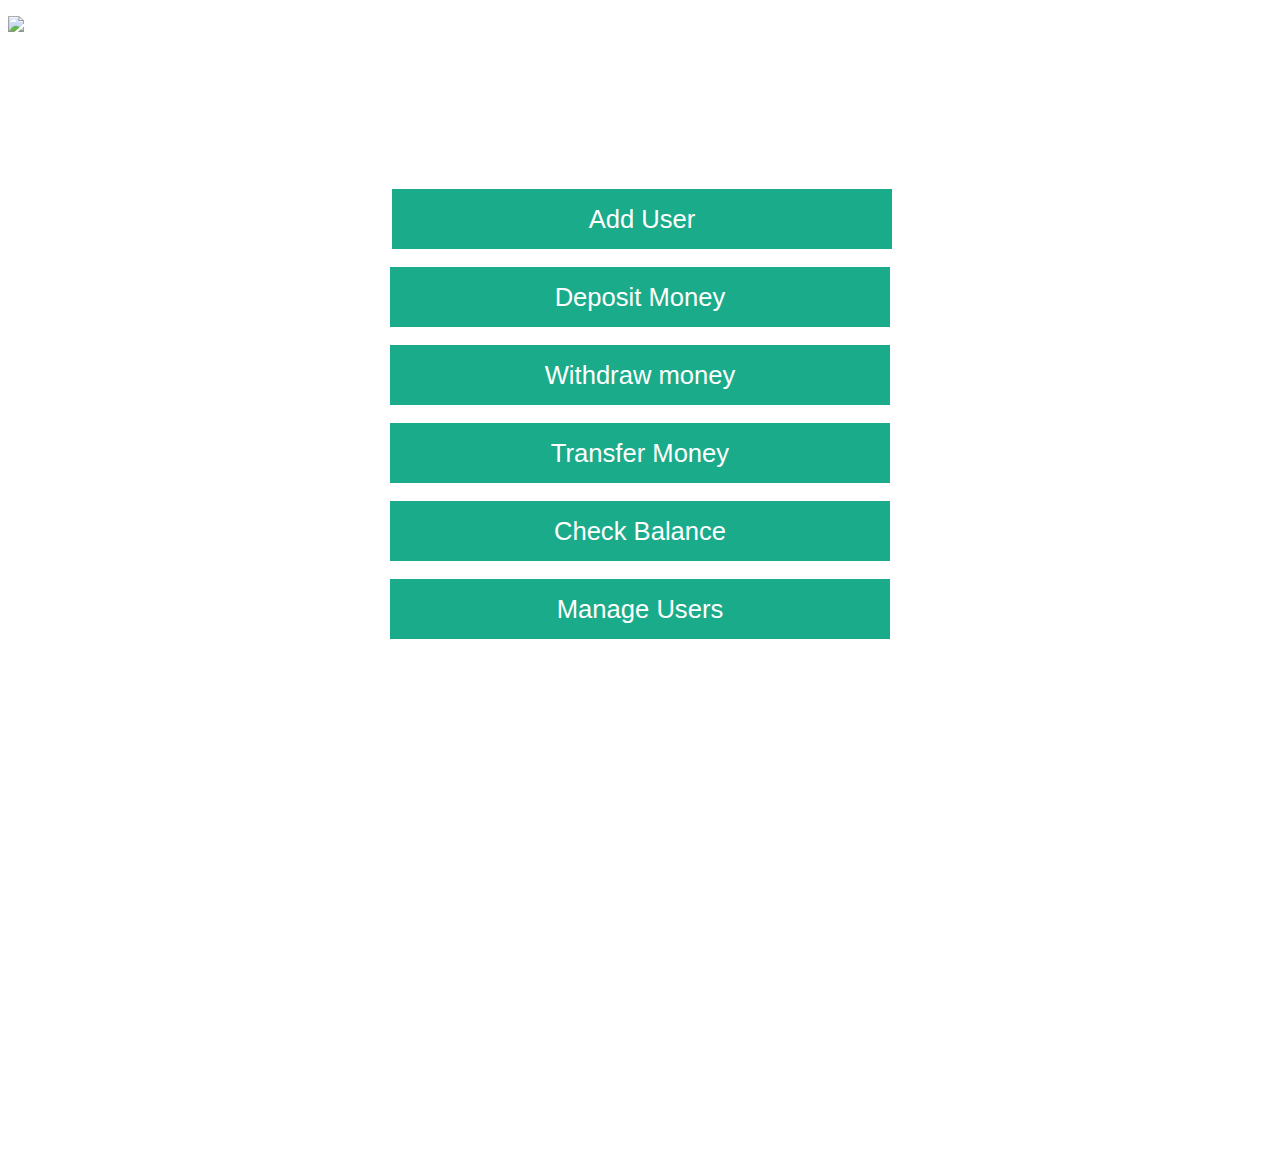
==== templates/admindashboard.html @ 251601dc "added registration and login logic" ====
<!DOCTYPE html>
<html>
<title>Dashboard</title>

<head>

<body>
  <style>
    body {
      background: url('static/images/bg.png');
    }

    .content {
      text-align: center;
      padding-bottom: 40%;
    }

    .content:before {
      content: '';
      height: 100%;
      display: inline-block;
      vertical-align: middle;
    }

    button {
      width: 500px;
      background: #1AAB8A;
      color: #fff;
      border: none;
      position: relative;
      height: 60px;
      font-size: 1.6em;
      padding: 0 2em;
      cursor: pointer;
      transition: 800ms ease all;
      outline: none;
    }

    button:hover {

      background: #fff;
      color: #1AAB8A;
    }

    button:before,
    button:after {
      content: '';
      position: absolute;
      top: 0;
      right: 0;
      height: 2px;
      width: 0;
      background: #1AAB8A;
      transition: 400ms ease all;
    }

    button:after {
      right: inherit;
      top: inherit;
      left: 0;
      bottom: 0;
    }

    button:hover:before,
    button:hover:after {
      width: 100%;
      transition: 800ms ease all;
    }

    img {
      width: 200px;
      opacity: 0.9;
    }

    ul {
      list-style-type: none;
      ba margin: 0;
      padding: 0;
      overflow: hidden;

    }

    li {
      float: right;
      display: block;
      color: white;
      text-align: center;
      padding: 14px 16px;
      text-decoration: none;
    }

    .active {
      background-color: #4CAF50;
    }

    #log {
      cursor: pointer;
    }

    h3 {
      padding-left: 87%;
      font-size: 40px;
      color: white;
    }
  </style>
  <ul>
    <img src="static/images/logo.png">
    <li></li>
    <li onclick="makeChange(); return false;" id="log">Log out</li>
  </ul>

  <h3>&#8377; : <span id="bal">*****</span></h3>

  <div class="content">
    <a href="/register">
      <button>Add User</button>
    </a>
    <br>
    <br>
    <a href="/register">
      <button>Deposit Money</button>
    </a>
    <br>
    <br>
    <a href="receivedrequests.html">
      <button>Withdraw money</button>
    </a>
    <br>
    <br>
    <a href="recenttransactions.html">
      <button>Transfer Money</button>
    </a> <br/> <br/>
    <button type="submit" class="btn-checkBalance">Check Balance </button> <br/><Br/>
    <a href="chatbot.html">
      <button>Manage Users</button>
    </a>
  </div>
  
  <script src="https://ajax.googleapis.com/ajax/libs/jquery/1.12.4/jquery.min.js"></script>
  <script src="https://stackpath.bootstrapcdn.com/bootstrap/4.3.1/js/bootstrap.min.js"></script>

</body>


</html>
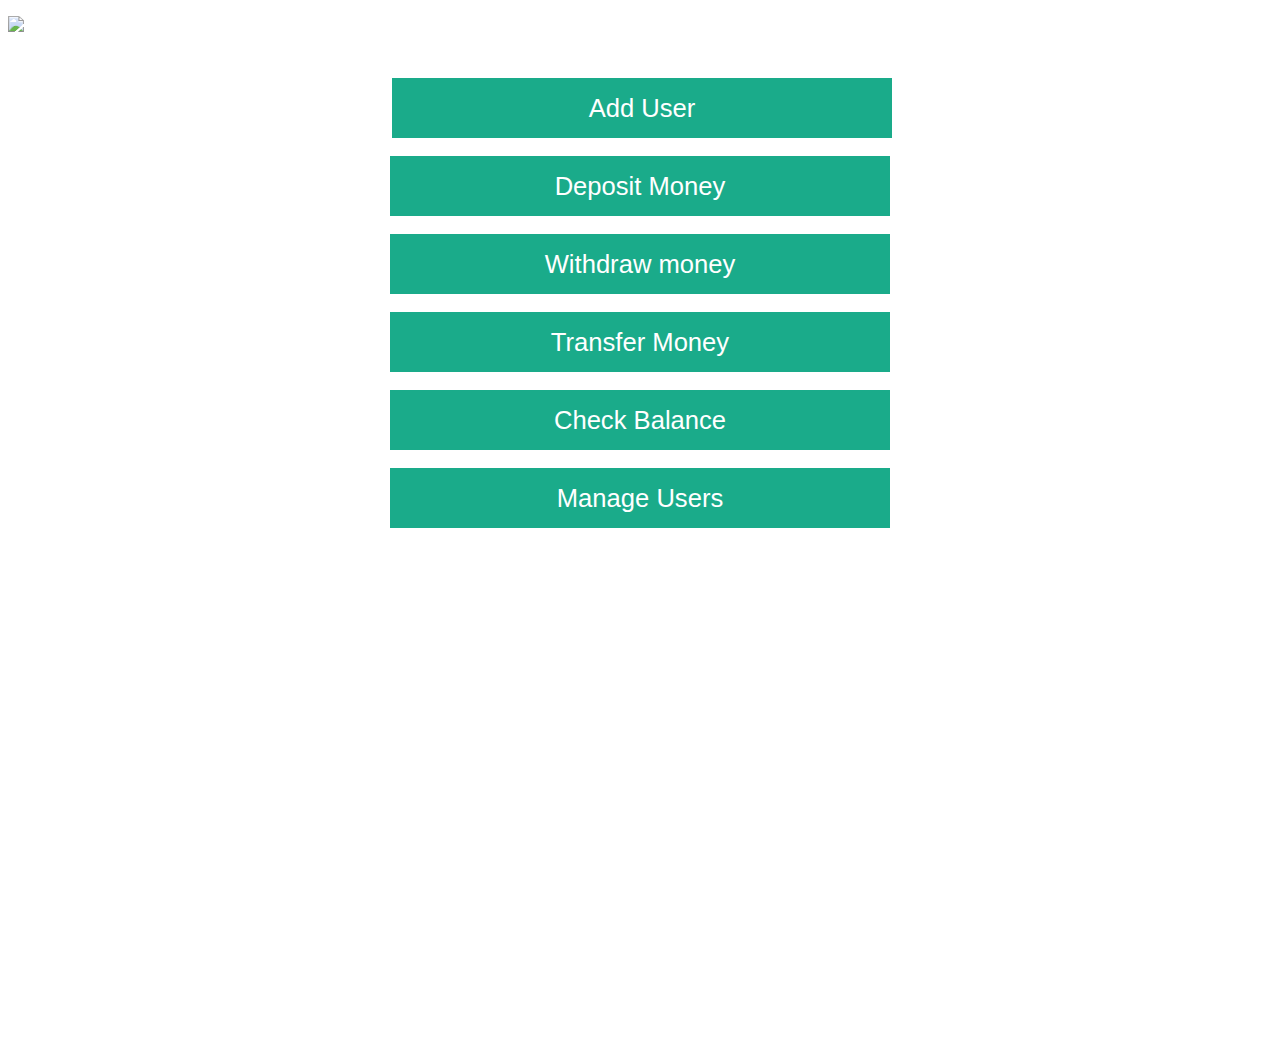
==== commit 4ad54a0c: "transfer and transactions completed" ====
--- a/templates/admindashboard.html
+++ b/templates/admindashboard.html
@@ -108,9 +108,6 @@
     <li></li>
     <li onclick="makeChange(); return false;" id="log">Log out</li>
   </ul>
-
-  <h3>&#8377; : <span id="bal">*****</span></h3>
-
   <div class="content">
     <a href="/register">
       <button>Add User</button>
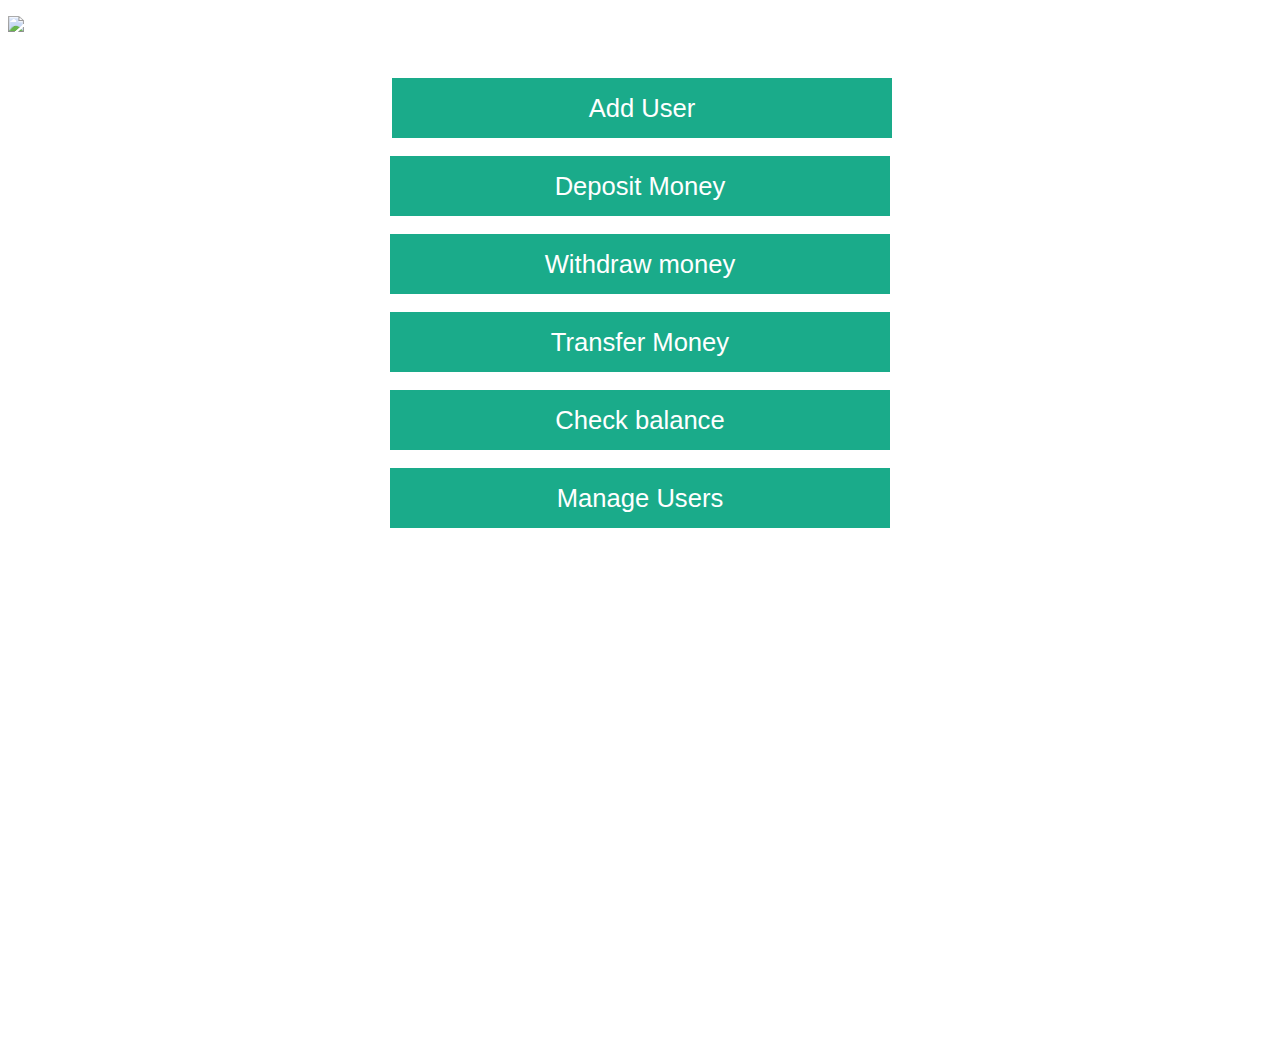
==== commit ee34da1f: "displaying transactions com[leted" ====
--- a/templates/admindashboard.html
+++ b/templates/admindashboard.html
@@ -106,7 +106,7 @@
   <ul>
     <img src="static/images/logo.png">
     <li></li>
-    <li onclick="makeChange(); return false;" id="log">Log out</li>
+    <a href="/logout"><li id="log">Log out</li></a>
   </ul>
   <div class="content">
     <a href="/register">
@@ -114,7 +114,7 @@
     </a>
     <br>
     <br>
-    <a href="/register">
+    <a href="/deposit">
       <button>Deposit Money</button>
     </a>
     <br>
@@ -127,7 +127,9 @@
     <a href="recenttransactions.html">
       <button>Transfer Money</button>
     </a> <br/> <br/>
-    <button type="submit" class="btn-checkBalance">Check Balance </button> <br/><Br/>
+    <a href="/checkbalance">
+        <button>Check balance</button>
+      </a><br><br>
     <a href="chatbot.html">
       <button>Manage Users</button>
     </a>
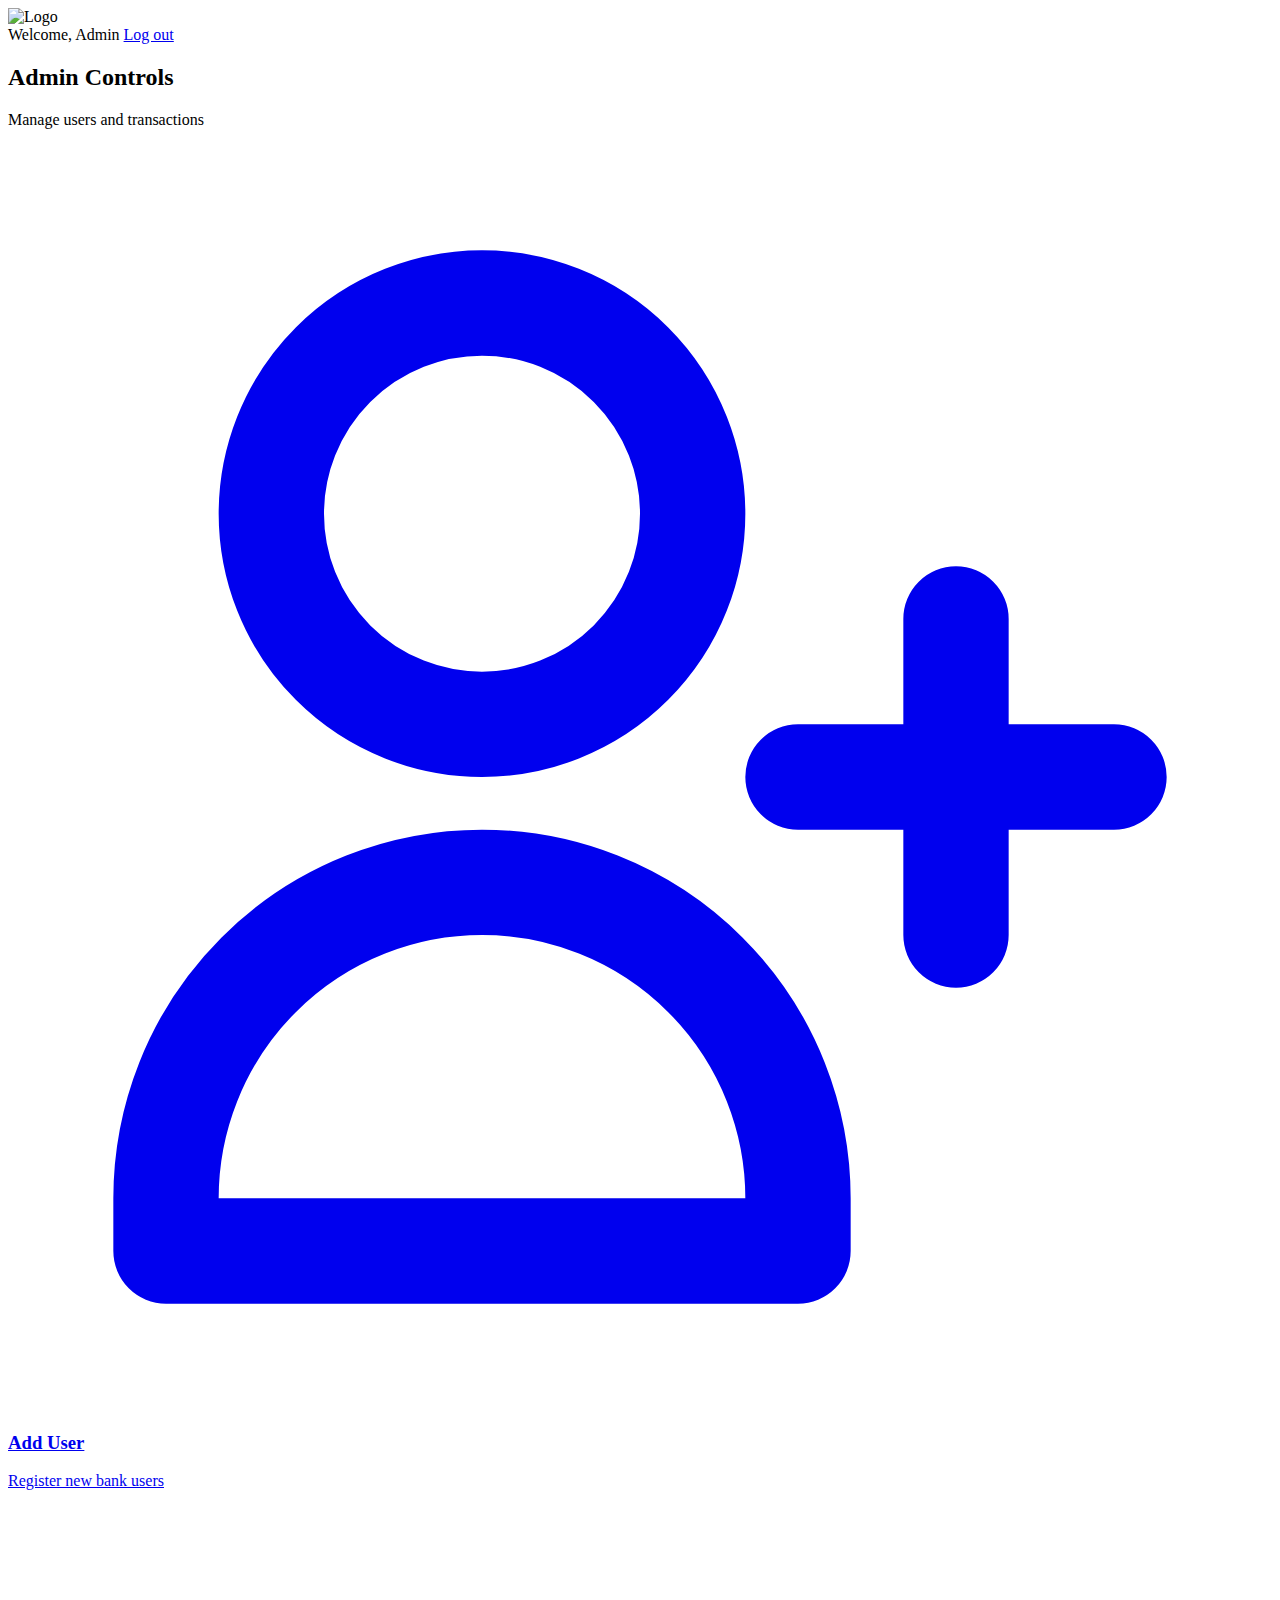
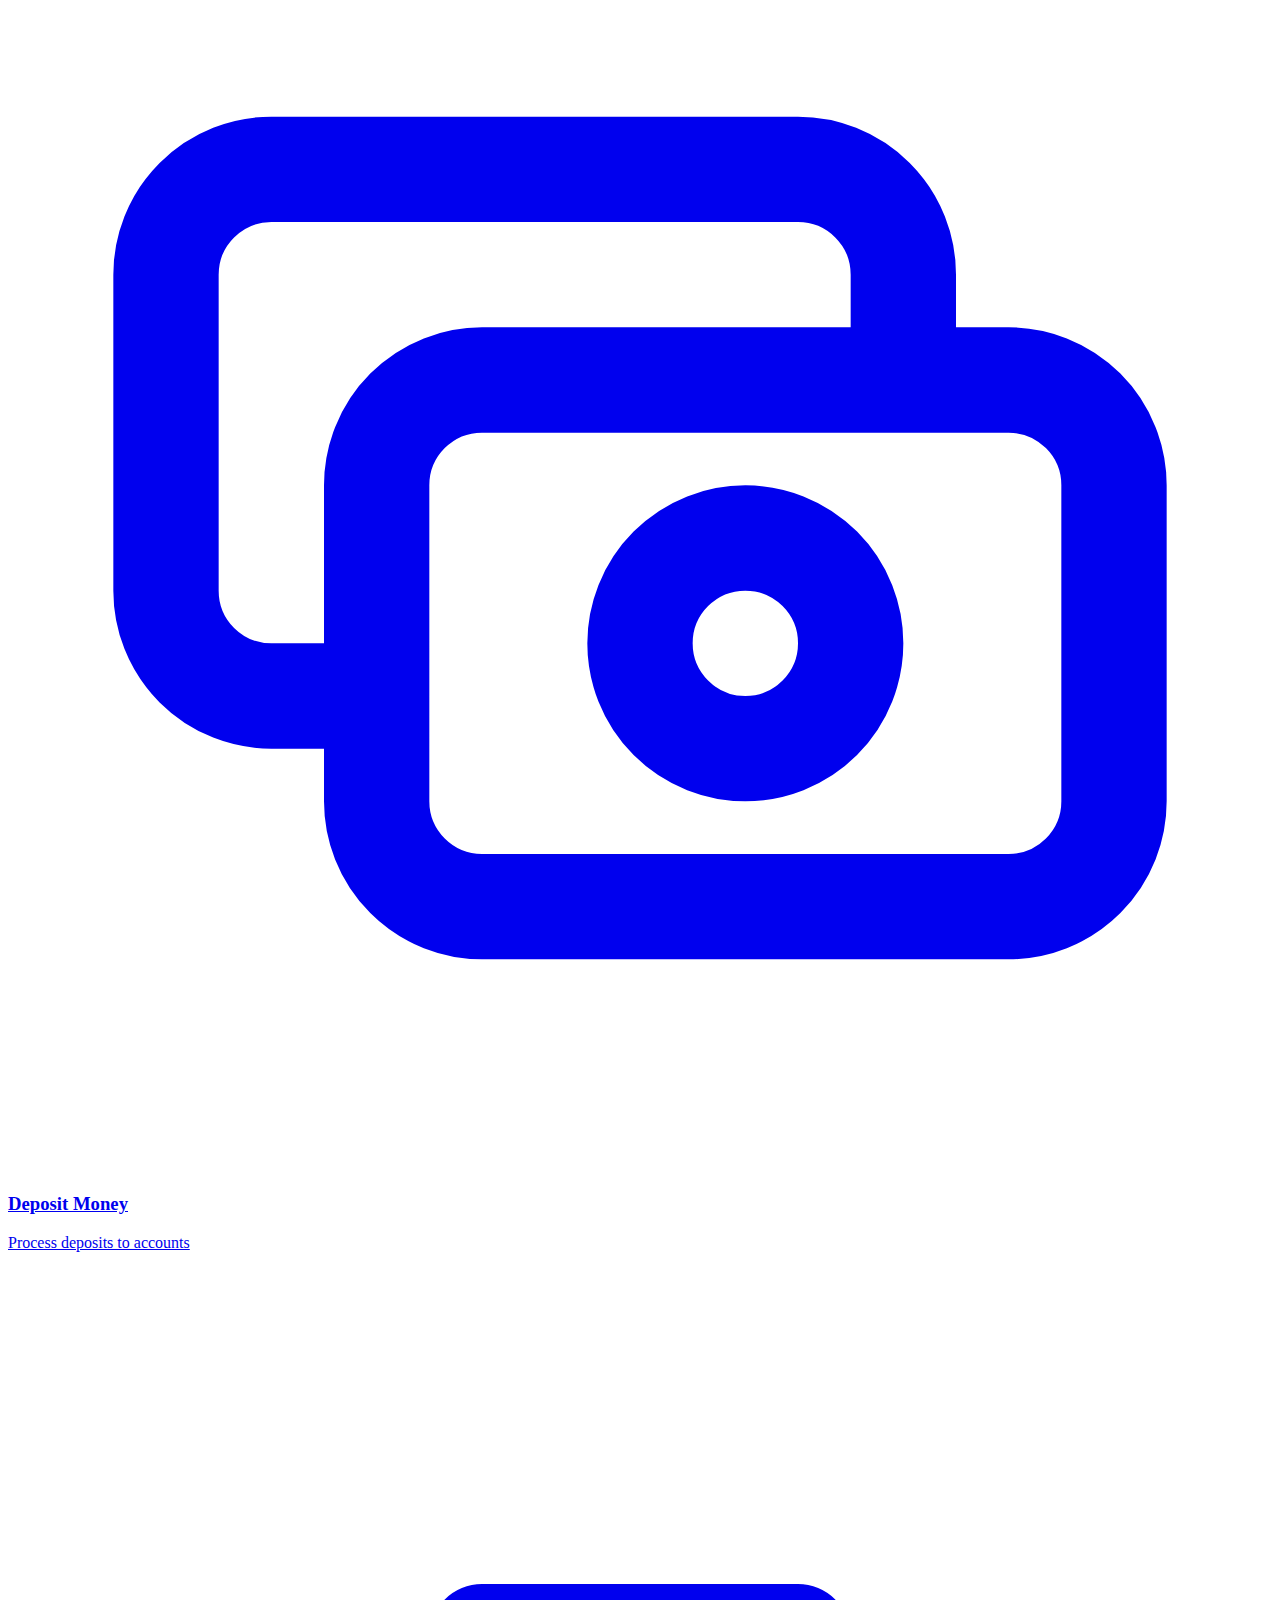
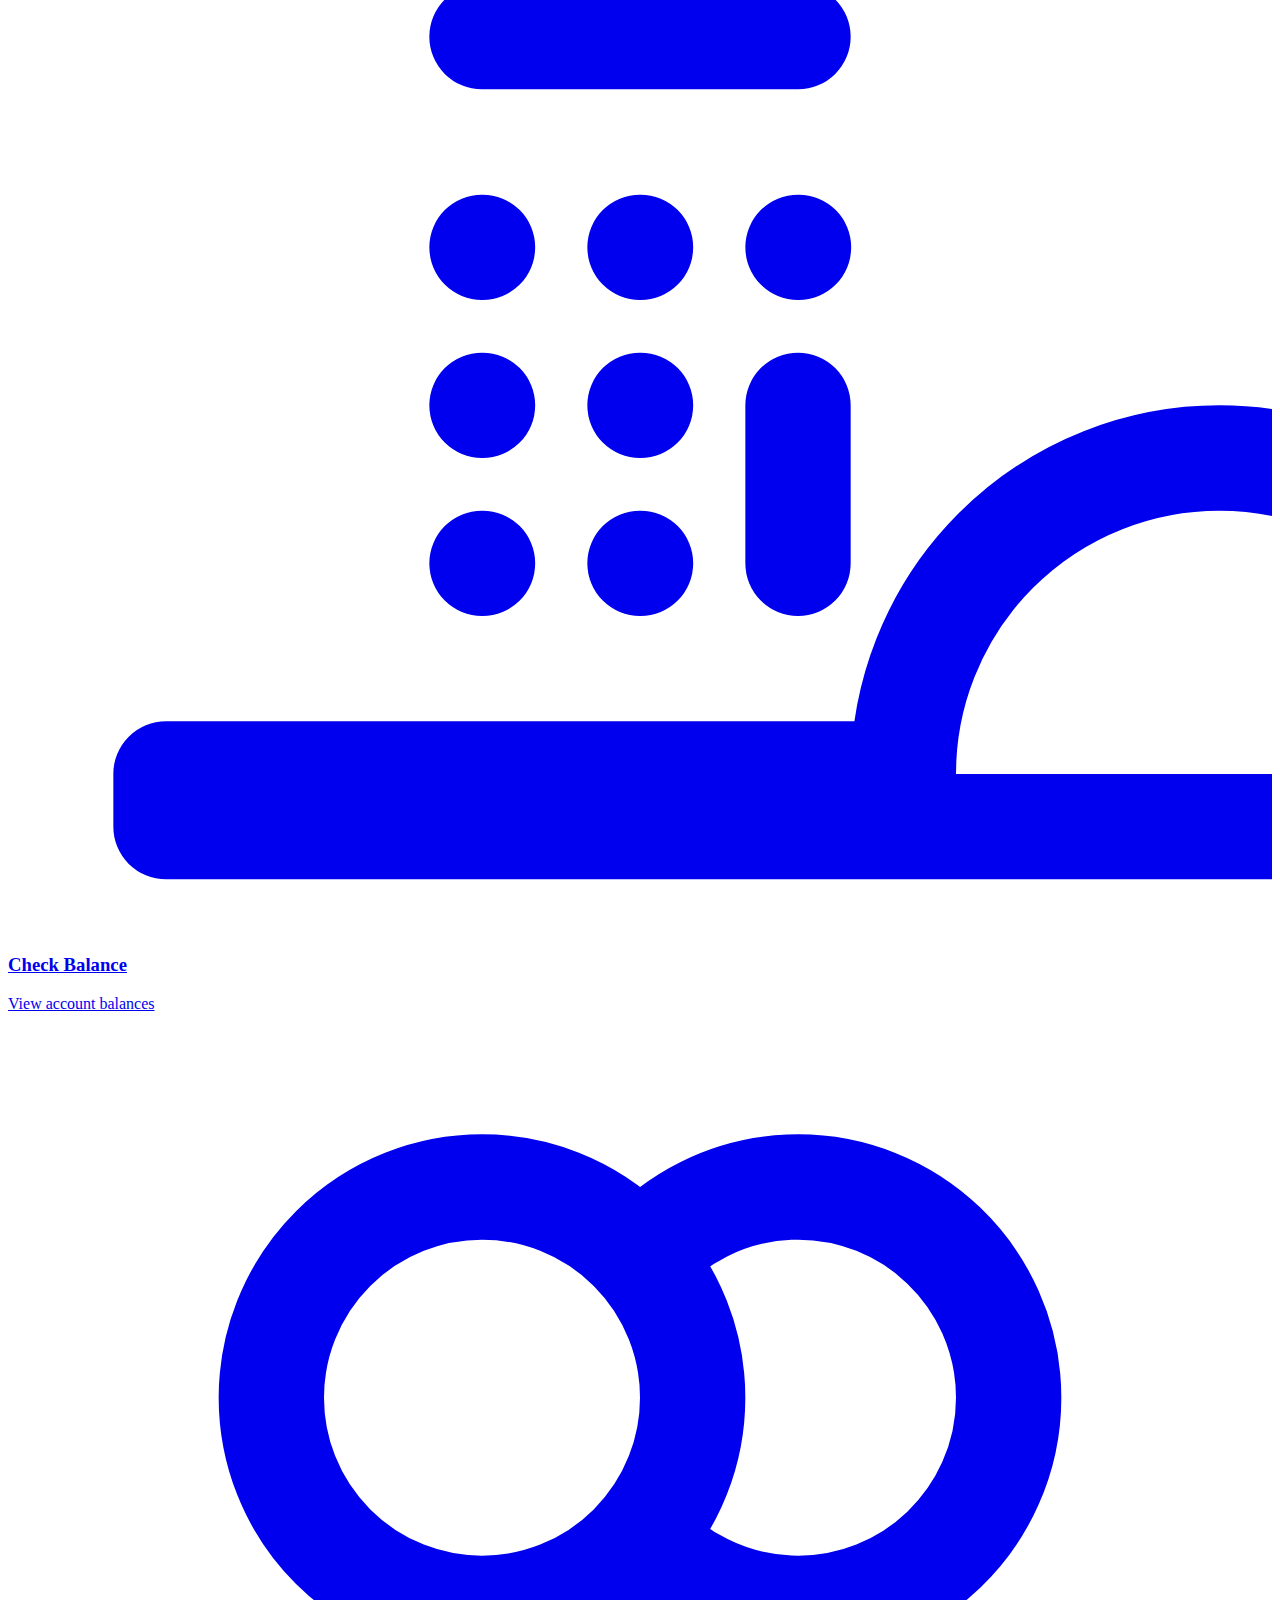
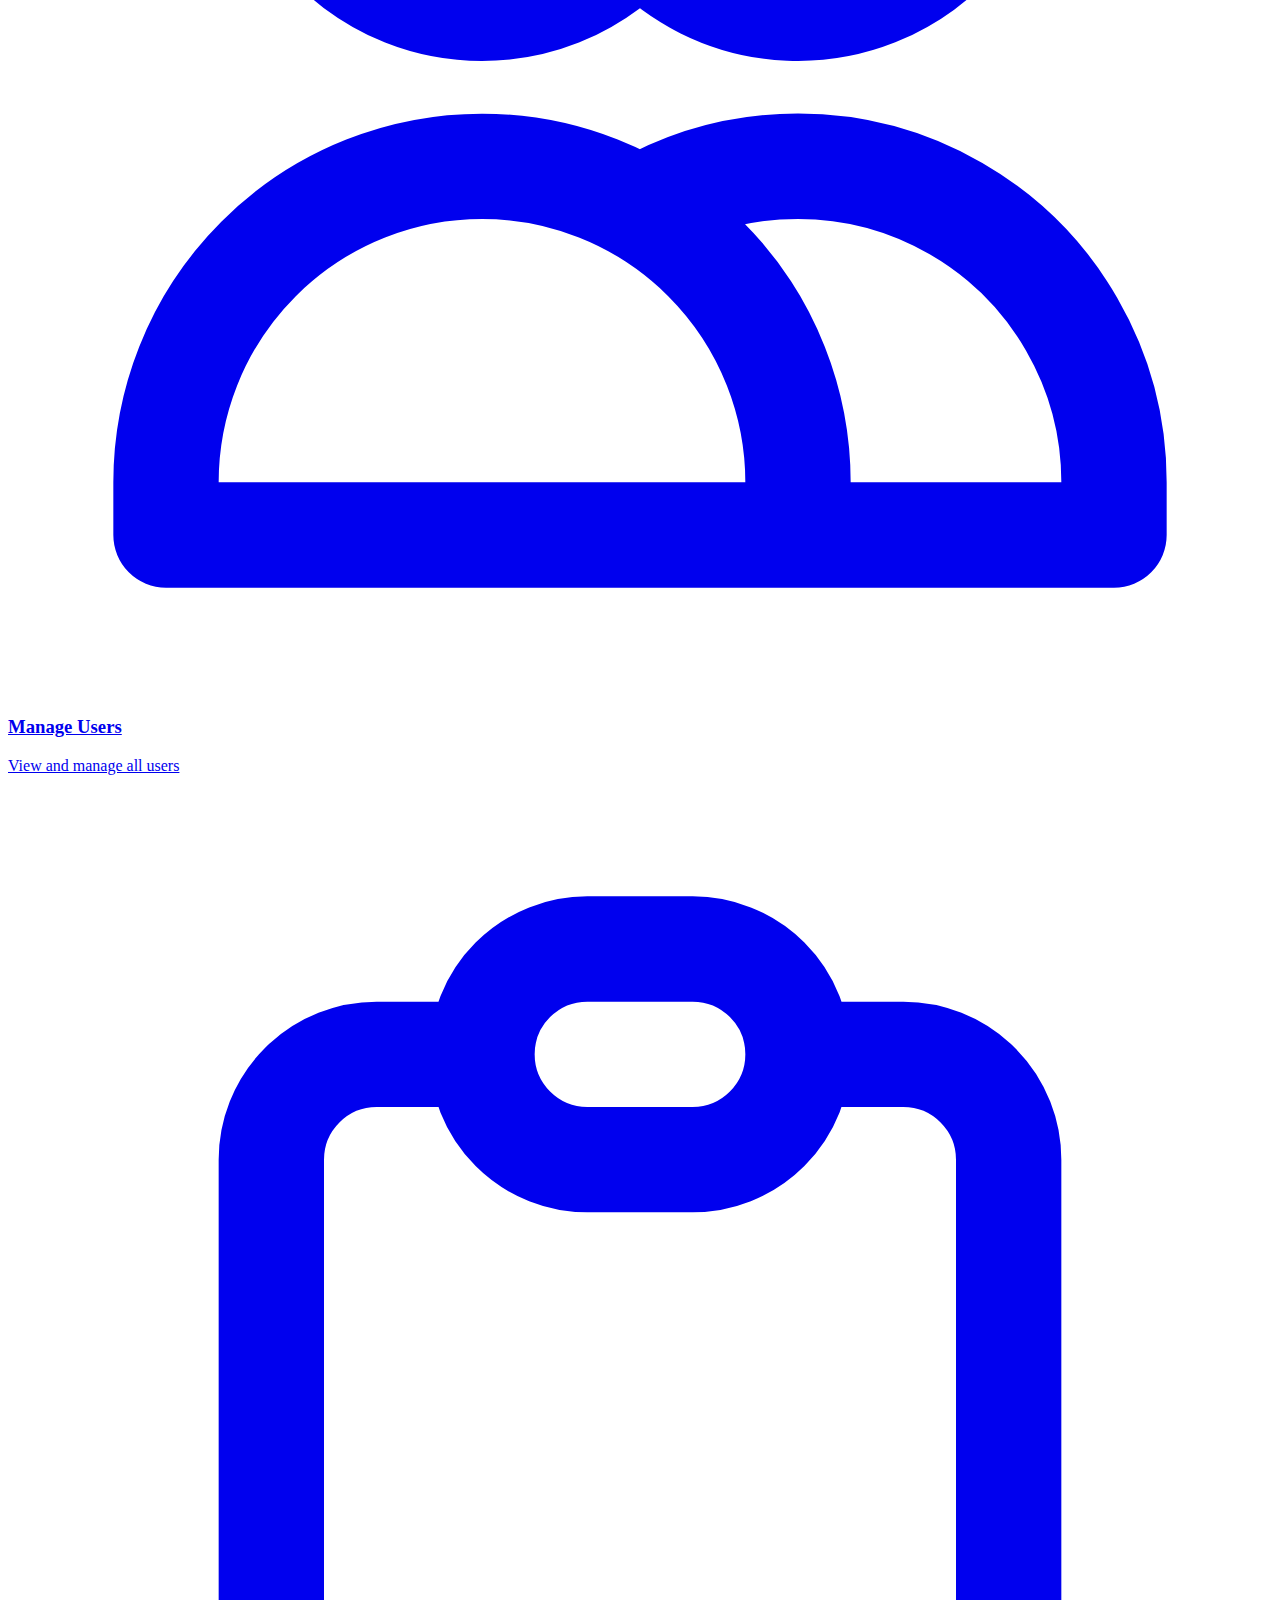
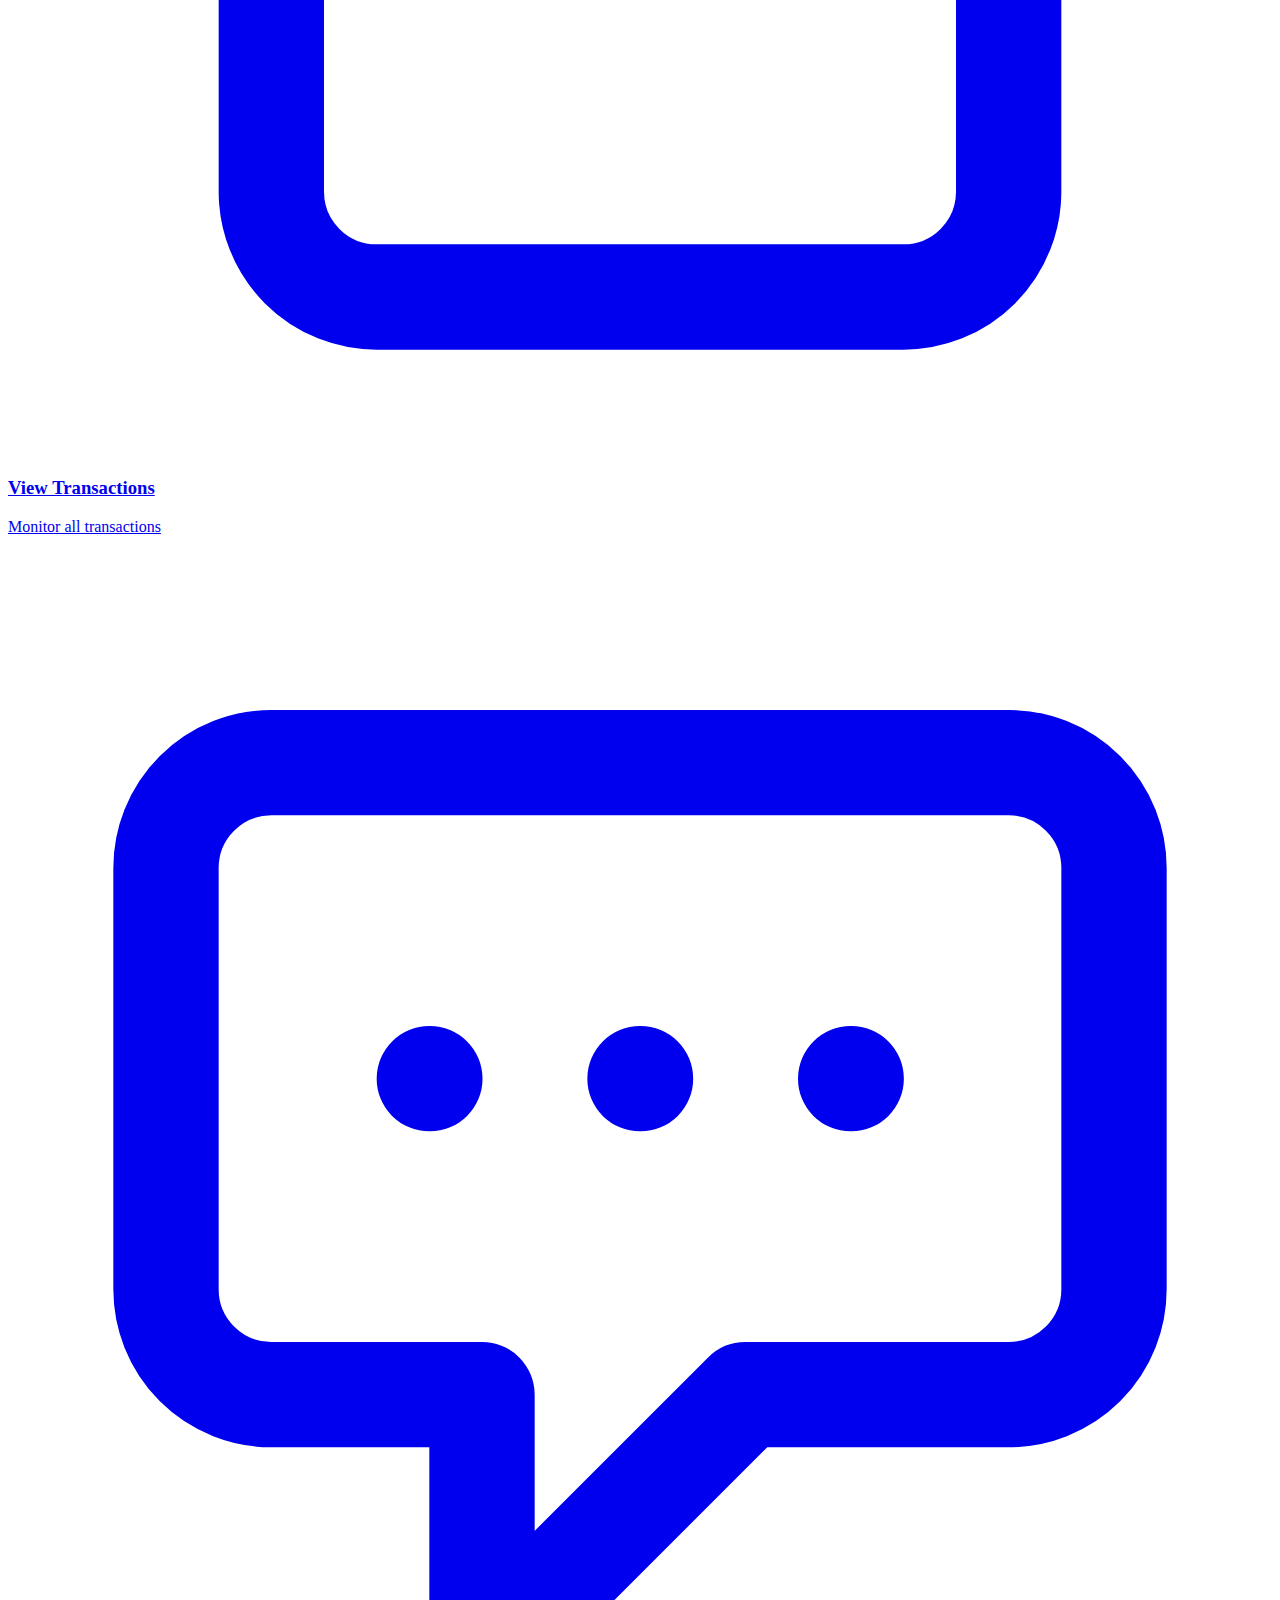
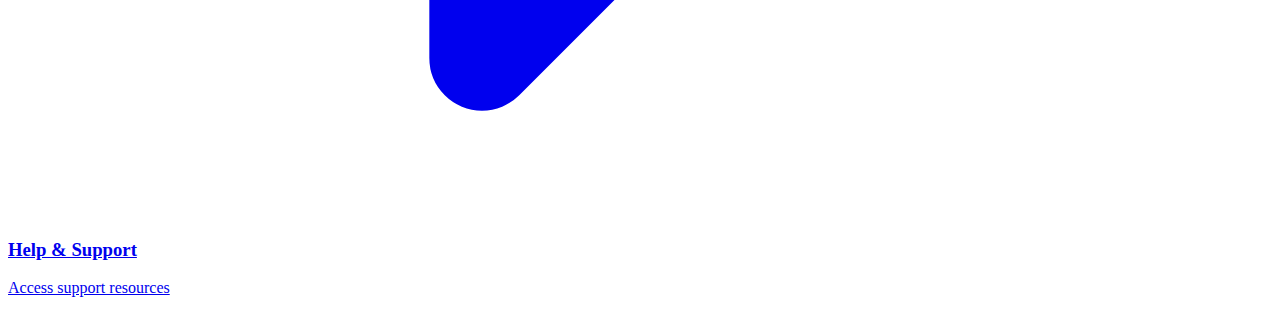
==== commit ceffba8e: "UI enhanced" ====
--- a/templates/admindashboard.html
+++ b/templates/admindashboard.html
@@ -1,144 +1,155 @@
 <!DOCTYPE html>
 <html>
-<title>Dashboard</title>
+<head>
+  <title>Admin Dashboard</title>
+  <meta charset="UTF-8">
+  <meta name="viewport" content="width=device-width, initial-scale=1.0">
+  <script src="https://cdn.tailwindcss.com"></script>
+</head>
 
-<head>
+<body class="bg-gradient-to-r from-blue-900 to-blue-700 min-h-screen">
+  <nav class="bg-white/10 backdrop-blur-md shadow-lg">
+    <div class="max-w-7xl mx-auto px-4 sm:px-6 lg:px-8">
+      <div class="flex justify-between items-center h-16">
+        <div class="flex-shrink-0">
+          <img class="h-12 w-auto" src="static/images/logo.png" alt="Logo">
+        </div>
+        <div class="flex items-center">
+          <span class="text-white mr-4">Welcome, Admin</span>
+          <a href="/logout" 
+             class="inline-flex items-center px-4 py-2 border border-transparent rounded-md shadow-sm text-sm font-medium text-white bg-red-600 hover:bg-red-700 focus:outline-none focus:ring-2 focus:ring-offset-2 focus:ring-red-500">
+            Log out
+          </a>
+        </div>
+      </div>
+    </div>
+  </nav>
 
-<body>
-  <style>
-    body {
-      background: url('static/images/bg.png');
-    }
+  <div class="max-w-7xl mx-auto px-4 sm:px-6 lg:px-8 py-12">
+    <div class="mb-8">
+      <h2 class="text-2xl font-bold text-white">Admin Controls</h2>
+      <p class="mt-2 text-white/80">Manage users and transactions</p>
+    </div>
 
-    .content {
-      text-align: center;
-      padding-bottom: 40%;
-    }
+    <div class="grid grid-cols-1 gap-6 sm:grid-cols-2 lg:grid-cols-3">
+      <!-- Add User Card -->
+      <div class="bg-white overflow-hidden shadow-xl rounded-lg transform transition-all duration-300 hover:scale-105">
+        <a href="/register" class="block">
+          <div class="p-6">
+            <div class="flex items-center">
+              <div class="flex-shrink-0 bg-blue-500 rounded-md p-3">
+                <svg class="h-8 w-8 text-white" fill="none" stroke="currentColor" viewBox="0 0 24 24">
+                  <path stroke-linecap="round" stroke-linejoin="round" stroke-width="2" d="M18 9v3m0 0v3m0-3h3m-3 0h-3m-2-5a4 4 0 11-8 0 4 4 0 018 0zM3 20a6 6 0 0112 0v1H3v-1z"/>
+                </svg>
+              </div>
+              <div class="ml-4">
+                <h3 class="text-lg font-medium text-gray-900">Add User</h3>
+                <p class="mt-1 text-sm text-gray-500">Register new bank users</p>
+              </div>
+            </div>
+          </div>
+        </a>
+      </div>
 
-    .content:before {
-      content: '';
-      height: 100%;
-      display: inline-block;
-      vertical-align: middle;
-    }
+      <!-- Deposit Money Card -->
+      <div class="bg-white overflow-hidden shadow-xl rounded-lg transform transition-all duration-300 hover:scale-105">
+        <a href="/deposit" class="block">
+          <div class="p-6">
+            <div class="flex items-center">
+              <div class="flex-shrink-0 bg-green-500 rounded-md p-3">
+                <svg class="h-8 w-8 text-white" fill="none" stroke="currentColor" viewBox="0 0 24 24">
+                  <path stroke-linecap="round" stroke-linejoin="round" stroke-width="2" d="M17 9V7a2 2 0 00-2-2H5a2 2 0 00-2 2v6a2 2 0 002 2h2m2 4h10a2 2 0 002-2v-6a2 2 0 00-2-2H9a2 2 0 00-2 2v6a2 2 0 002 2zm7-5a2 2 0 11-4 0 2 2 0 014 0z"/>
+                </svg>
+              </div>
+              <div class="ml-4">
+                <h3 class="text-lg font-medium text-gray-900">Deposit Money</h3>
+                <p class="mt-1 text-sm text-gray-500">Process deposits to accounts</p>
+              </div>
+            </div>
+          </div>
+        </a>
+      </div>
 
-    button {
-      width: 500px;
-      background: #1AAB8A;
-      color: #fff;
-      border: none;
-      position: relative;
-      height: 60px;
-      font-size: 1.6em;
-      padding: 0 2em;
-      cursor: pointer;
-      transition: 800ms ease all;
-      outline: none;
-    }
+      <!-- Check Balance Card -->
+      <div class="bg-white overflow-hidden shadow-xl rounded-lg transform transition-all duration-300 hover:scale-105">
+        <a href="/checkbalance" class="block">
+          <div class="p-6">
+            <div class="flex items-center">
+              <div class="flex-shrink-0 bg-purple-500 rounded-md p-3">
+                <svg class="h-8 w-8 text-white" fill="none" stroke="currentColor" viewBox="0 0 24 24">
+                  <path stroke-linecap="round" stroke-linejoin="round" stroke-width="2" d="M9 7h6m0 10v-3m-3 3h.01M9 17h.01M9 14h.01M12 14h.01M15 11h.01M12 11h.01M9 11h.01M7 21h10a2 2 0 0112 0v1H3v-1z"/>
+                </svg>
+              </div>
+              <div class="ml-4">
+                <h3 class="text-lg font-medium text-gray-900">Check Balance</h3>
+                <p class="mt-1 text-sm text-gray-500">View account balances</p>
+              </div>
+            </div>
+          </div>
+        </a>
+      </div>
 
-    button:hover {
+      <!-- Manage Users Card -->
+      <div class="bg-white overflow-hidden shadow-xl rounded-lg transform transition-all duration-300 hover:scale-105">
+        <a href="/users" class="block">
+          <div class="p-6">
+            <div class="flex items-center">
+              <div class="flex-shrink-0 bg-indigo-500 rounded-md p-3">
+                <svg class="h-8 w-8 text-white" fill="none" stroke="currentColor" viewBox="0 0 24 24">
+                  <path stroke-linecap="round" stroke-linejoin="round" stroke-width="2" d="M12 4.354a4 4 0 110 5.292M15 21H3v-1a6 6 0 0112 0v1zm0 0h6v-1a6 6 0 00-9-5.197M13 7a4 4 0 11-8 0 4 4 0 018 0z"/>
+                </svg>
+              </div>
+              <div class="ml-4">
+                <h3 class="text-lg font-medium text-gray-900">Manage Users</h3>
+                <p class="mt-1 text-sm text-gray-500">View and manage all users</p>
+              </div>
+            </div>
+          </div>
+        </a>
+      </div>
 
-      background: #fff;
-      color: #1AAB8A;
-    }
+      <!-- View Transactions Card -->
+      <div class="bg-white overflow-hidden shadow-xl rounded-lg transform transition-all duration-300 hover:scale-105">
+        <a href="/transactions" class="block">
+          <div class="p-6">
+            <div class="flex items-center">
+              <div class="flex-shrink-0 bg-yellow-500 rounded-md p-3">
+                <svg class="h-8 w-8 text-white" fill="none" stroke="currentColor" viewBox="0 0 24 24">
+                  <path stroke-linecap="round" stroke-linejoin="round" stroke-width="2" d="M9 5H7a2 2 0 00-2 2v12a2 2 0 002 2h10a2 2 0 002-2V7a2 2 0 00-2-2h-2M9 5a2 2 0 002 2h2a2 2 0 002-2M9 5a2 2 0 012-2h2a2 2 0 012 2"/>
+                </svg>
+              </div>
+              <div class="ml-4">
+                <h3 class="text-lg font-medium text-gray-900">View Transactions</h3>
+                <p class="mt-1 text-sm text-gray-500">Monitor all transactions</p>
+              </div>
+            </div>
+          </div>
+        </a>
+      </div>
 
-    button:before,
-    button:after {
-      content: '';
-      position: absolute;
-      top: 0;
-      right: 0;
-      height: 2px;
-      width: 0;
-      background: #1AAB8A;
-      transition: 400ms ease all;
-    }
+      <!-- Help & Support Card -->
+      <div class="bg-white overflow-hidden shadow-xl rounded-lg transform transition-all duration-300 hover:scale-105">
+        <a href="/help_support" class="block">
+          <div class="p-6">
+            <div class="flex items-center">
+              <div class="flex-shrink-0 bg-teal-500 rounded-md p-3">
+                <svg class="h-8 w-8 text-white" fill="none" stroke="currentColor" viewBox="0 0 24 24">
+                  <path stroke-linecap="round" stroke-linejoin="round" stroke-width="2" d="M8 10h.01M12 10h.01M16 10h.01M9 16H5a2 2 0 01-2-2V6a2 2 0 012-2h14a2 2 0 012 2v8a2 2 0 01-2 2h-5l-5 5v-5z"/>
+                </svg>
+              </div>
+              <div class="ml-4">
+                <h3 class="text-lg font-medium text-gray-900">Help & Support</h3>
+                <p class="mt-1 text-sm text-gray-500">Access support resources</p>
+              </div>
+            </div>
+          </div>
+        </a>
+      </div>
+    </div>
+  </div>
 
-    button:after {
-      right: inherit;
-      top: inherit;
-      left: 0;
-      bottom: 0;
-    }
-
-    button:hover:before,
-    button:hover:after {
-      width: 100%;
-      transition: 800ms ease all;
-    }
-
-    img {
-      width: 200px;
-      opacity: 0.9;
-    }
-
-    ul {
-      list-style-type: none;
-      ba margin: 0;
-      padding: 0;
-      overflow: hidden;
-
-    }
-
-    li {
-      float: right;
-      display: block;
-      color: white;
-      text-align: center;
-      padding: 14px 16px;
-      text-decoration: none;
-    }
-
-    .active {
-      background-color: #4CAF50;
-    }
-
-    #log {
-      cursor: pointer;
-    }
-
-    h3 {
-      padding-left: 87%;
-      font-size: 40px;
-      color: white;
-    }
-  </style>
-  <ul>
-    <img src="static/images/logo.png">
-    <li></li>
-    <a href="/logout"><li id="log">Log out</li></a>
-  </ul>
-  <div class="content">
-    <a href="/register">
-      <button>Add User</button>
-    </a>
-    <br>
-    <br>
-    <a href="/deposit">
-      <button>Deposit Money</button>
-    </a>
-    <br>
-    <br>
-    <a href="receivedrequests.html">
-      <button>Withdraw money</button>
-    </a>
-    <br>
-    <br>
-    <a href="recenttransactions.html">
-      <button>Transfer Money</button>
-    </a> <br/> <br/>
-    <a href="/checkbalance">
-        <button>Check balance</button>
-      </a><br><br>
-    <a href="chatbot.html">
-      <button>Manage Users</button>
-    </a>
-  </div>
-  
   <script src="https://ajax.googleapis.com/ajax/libs/jquery/1.12.4/jquery.min.js"></script>
-  <script src="https://stackpath.bootstrapcdn.com/bootstrap/4.3.1/js/bootstrap.min.js"></script>
-
+  <script src="https://cdn.botpress.cloud/webchat/v2.2/inject.js"></script>
+  <script src="https://files.bpcontent.cloud/2025/01/11/03/20250111033842-18A0SOUI.js"></script>
 </body>
-
-
 </html>